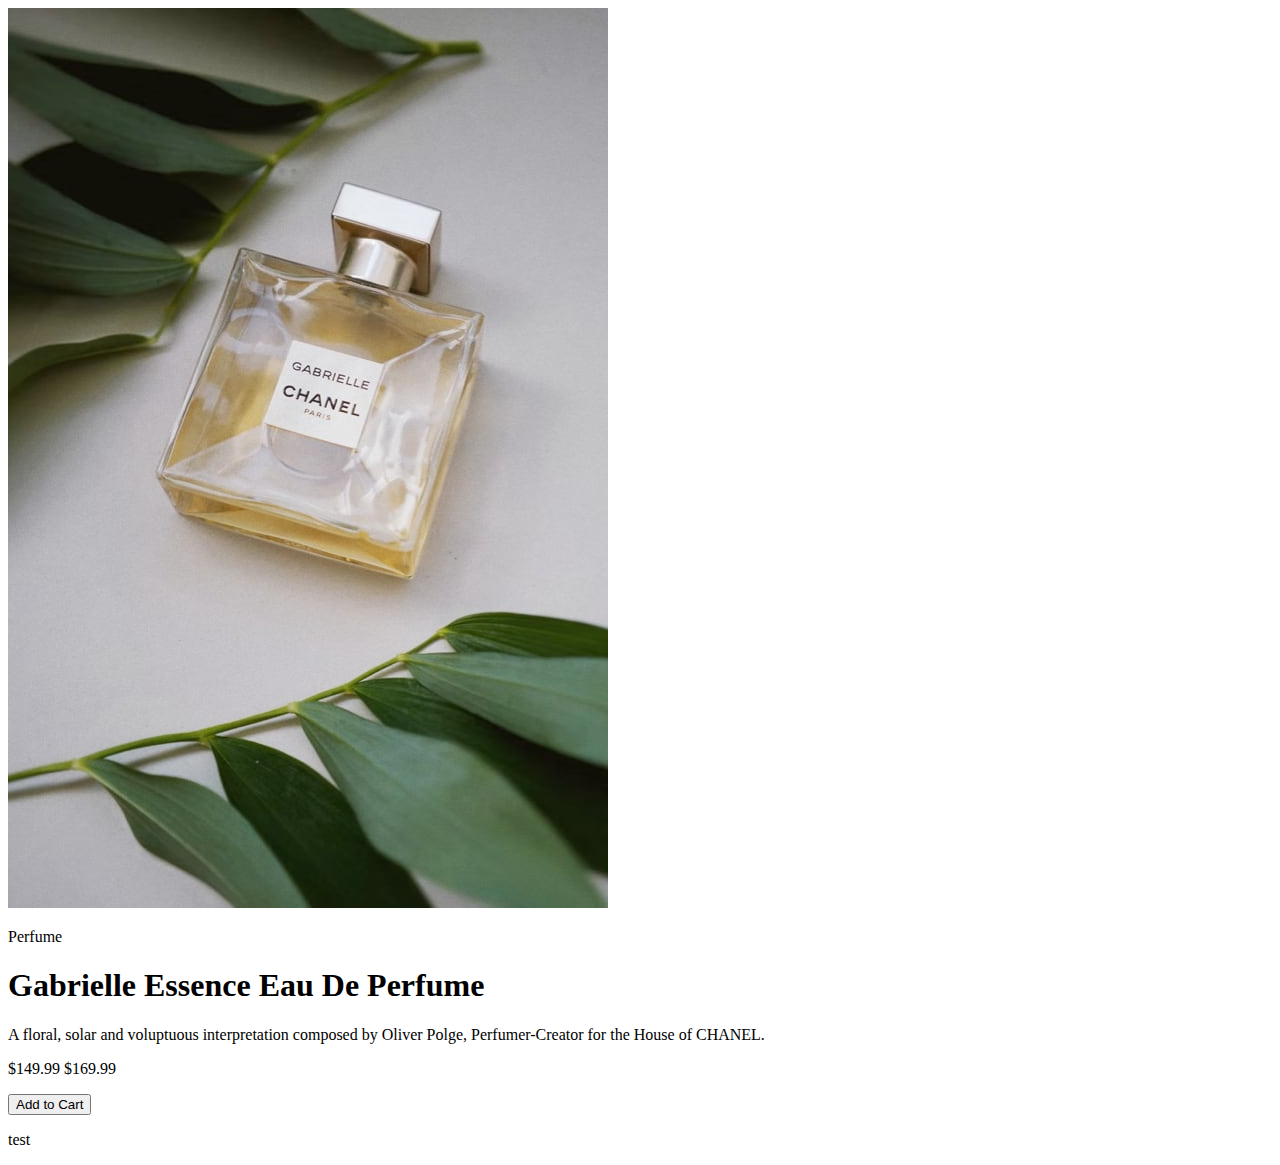
==== index.html @ b192bead "update" ====
<!DOCTYPE html>
<html lang="en">
  <head>
    <meta charset="UTF-8" />
    <meta name="viewport" content="width=device-width, initial-scale=1.0" />
    <title>Document</title>
    <link rel="stylesheet" href="style.css">
  </head>
  <body>
    <main>
      <section>
        <img src="images/img.jpeg" alt="picture of a perfume"/>
      </section>
      <section>
        <p>Perfume</p>
        <h1>Gabrielle Essence Eau De Perfume</h1>
        <p>
      A floral, solar and voluptuous interpretation composed by Oliver Polge, Perfumer-Creator for the House of CHANEL.
        </p>

        <p><span>$149.99</span> <span>$169.99</span></p>
        
        <button>Add to Cart</button>
        <p>test</p>
      </section>
    </main>
  </body>
</html>
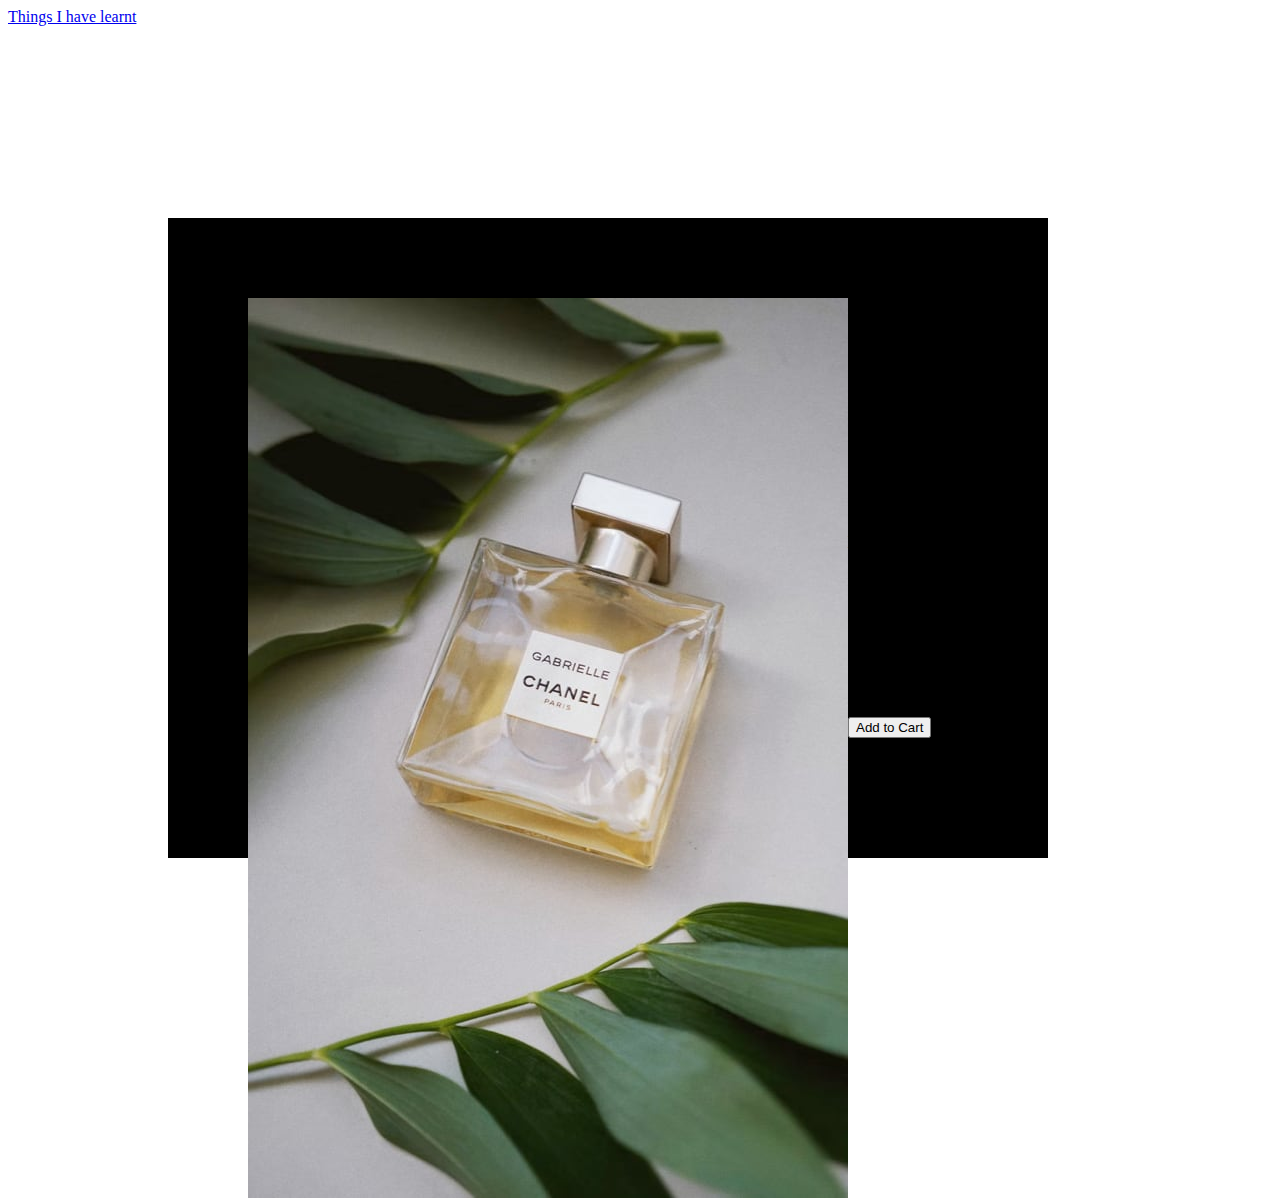
==== commit d18e2d4e: "styles" ====
--- a/index.html
+++ b/index.html
@@ -6,8 +6,9 @@
     <title>Document</title>
     <link rel="stylesheet" href="style.css">
   </head>
-  <body>
-    <main>
+ 
+  <a href="learn.html">Things I have learnt</a>
+  <main>
       <section>
         <img src="images/img.jpeg" alt="picture of a perfume"/>
       </section>
--- a/style.css
+++ b/style.css
@@ -0,0 +1,20 @@
+body{
+    background-color: hsl 30,38%,92%;
+    width: 100vw;
+    height: 100vh;
+    margin: 20 rem;
+main{
+    display:flex;
+
+    width: 45rem;
+    height: 30rem;
+background-color: black;
+margin: 12rem 3rem 6rem 9rem;
+margin-right: 5rem;
+margin-left: 10rem;
+margin-bottom: 20rem;
+padding: 5rem;
+
+
+}
+    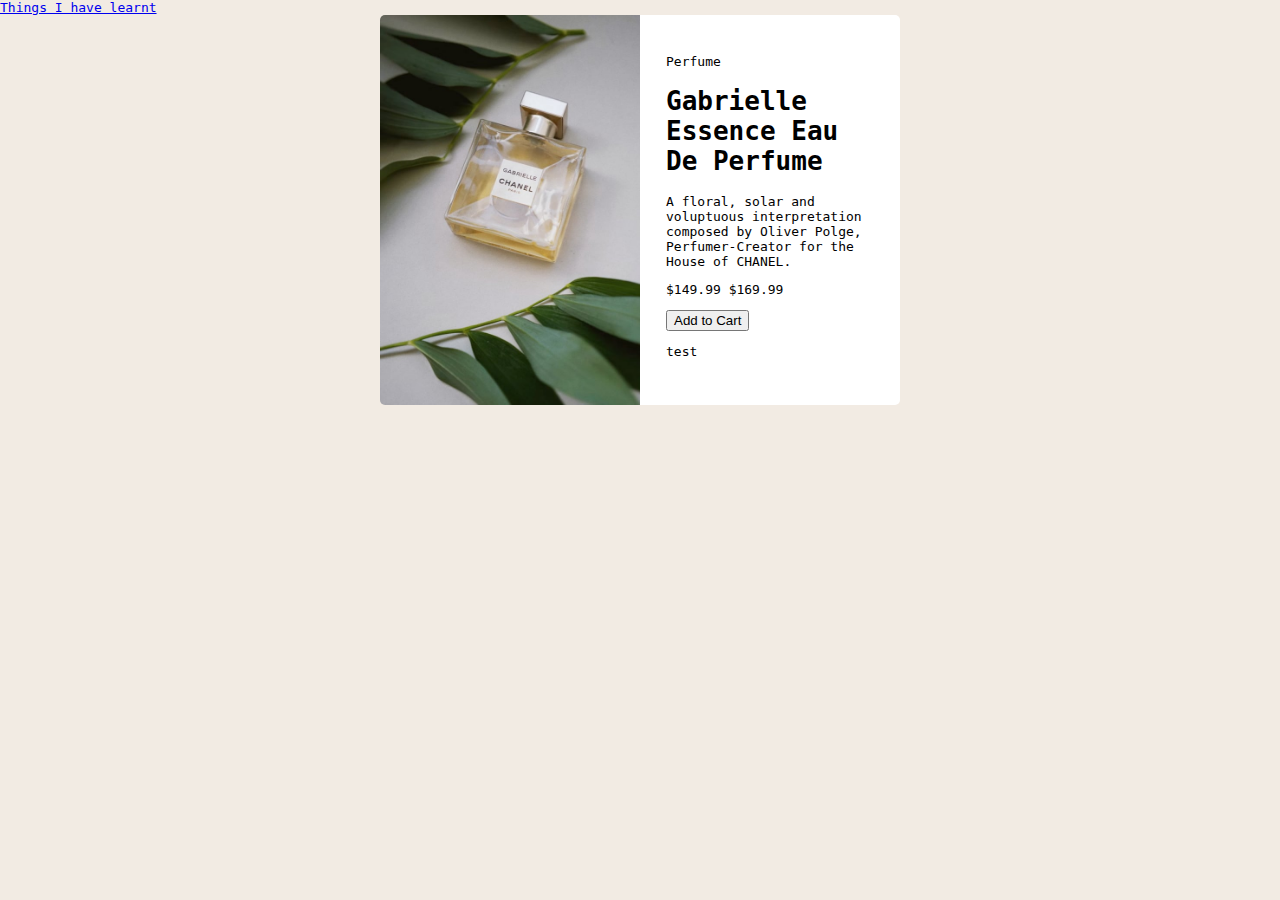
==== commit 838ebabf: "style" ====
--- a/index.html
+++ b/index.html
@@ -4,15 +4,15 @@
     <meta charset="UTF-8" />
     <meta name="viewport" content="width=device-width, initial-scale=1.0" />
     <title>Document</title>
-    <link rel="stylesheet" href="style.css">
+    <link rel="stylesheet" href="./style.css">
   </head>
  
   <a href="learn.html">Things I have learnt</a>
   <main>
-      <section>
+      <section class="section-one">
         <img src="images/img.jpeg" alt="picture of a perfume"/>
       </section>
-      <section>
+      <section class="section-two">
         <p>Perfume</p>
         <h1>Gabrielle Essence Eau De Perfume</h1>
         <p>
@@ -26,4 +26,4 @@
       </section>
     </main>
   </body>
-</html>+</html> --- a/style.css
+++ b/style.css
@@ -1,20 +1,43 @@
+html, body{
+
+padding: 0;
+margin: 0;
+font-family: monospace;
+
+}
 body{
-    background-color: hsl 30,38%,92%;
+    background-color: hsl(30,38%,92%);
     width: 100vw;
     height: 100vh;
-    margin: 20 rem;
+    
+ 
+}
+*{
+    box-sizing: border-box;
+}
+   
 main{
     display:flex;
-
+    align-items: center;
+    justify-content: center;
     width: 45rem;
     height: 30rem;
-background-color: black;
-margin: 12rem 3rem 6rem 9rem;
-margin-right: 5rem;
-margin-left: 10rem;
-margin-bottom: 20rem;
-padding: 5rem;
-
+    margin: auto;
+}
+.section-one{
+    width: 20rem;
+    height: 30rem;
+}
+.section-one img{
+ width: 100%;   
+ height: 100%;
+ border-radius: 5px 0 0 5px;
 
 }
-    +.section-two{
+    width: 20rem;
+    height:30rem;
+    background-color: #ffffff;
+    padding: 2rem;
+    border-radius: 0 5px 5px 0;
+}